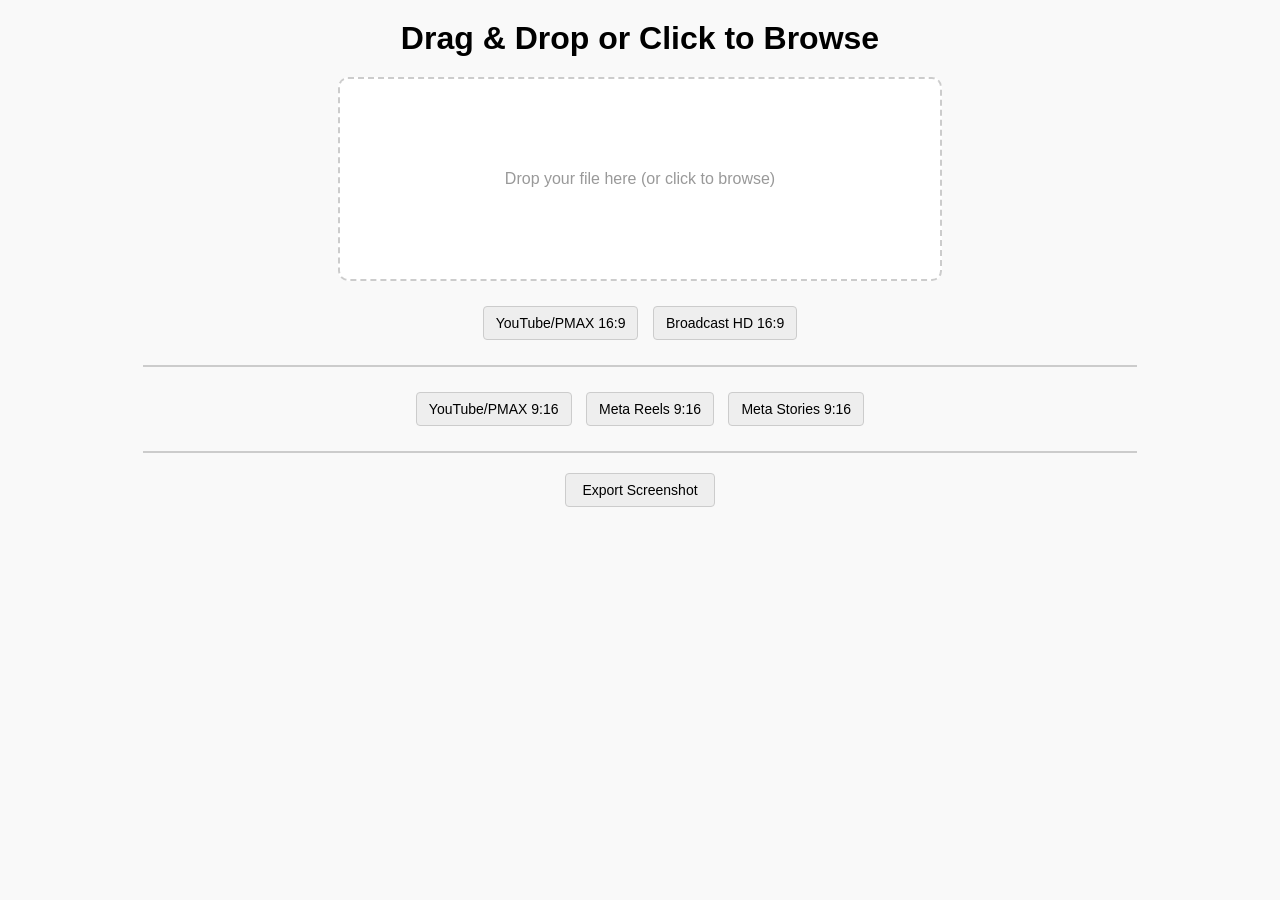
==== index.html @ 437527a2 "Update index.html" ====
<!DOCTYPE html>
<html lang="en">
<head>
  <meta charset="UTF-8">
  <title>Safe Zone Checker</title>
  <style>
    body {
      font-family: Arial, sans-serif;
      margin: 0; 
      padding: 0;
      background: #f9f9f9;
    }
    h1 {
      text-align: center;
      margin: 20px;
    }

    /* Drop Zone */
    #drop-zone {
      width: 600px;
      height: 200px;
      margin: 20px auto;
      border: 2px dashed #ccc;
      border-radius: 10px;
      text-align: center;
      line-height: 200px;
      color: #999;
      background-color: #fff;
      cursor: pointer;
      transition: border-color 0.2s ease;
    }
    #drop-zone.hover {
      border-color: #666;
    }

    /* Preview Container */
    #preview-container {
      position: relative;
      width: 600px;
      margin: 0 auto 20px auto; 
      background: #ddd;
    }
    #preview-image,
    #preview-video {
      display: none;
      max-width: 100%;
      height: auto; /* keep aspect ratio */
    }

    /* Container for multiple stacked overlays */
    #overlay-container {
      position: absolute;
      top: 0;
      left: 0;
      width: 100%;
      height: 100%;
      pointer-events: none; /* let clicks pass through to video */
    }
    .overlay-img {
      position: absolute;
      top: 0;
      left: 0;
      width: 100%;
      height: 100%;
    }

    /* Custom Video Controls (below the video) */
    #custom-controls {
      width: 600px;
      margin: 10px auto;
      text-align: center;
      display: none; /* hidden unless we have a video */
      font-size: 14px;
    }
    #playPauseBtn {
      padding: 6px 16px;
      cursor: pointer;
      margin: 0 5px;
    }
    #seekBar {
      width: 300px;
      margin: 0 10px;
      cursor: pointer;
      vertical-align: middle;
    }
    #timeDisplay {
      display: inline-block;
      min-width: 60px;
      text-align: right;
    }

    /* Overlay & screenshot buttons */
    .buttons-container {
      text-align: center;
      margin: 20px;
    }
    .overlay-btn {
      margin: 5px;
      padding: 8px 12px;
      cursor: pointer;
      font-size: 14px;
      background-color: #eee;
      border: 1px solid #ccc;
      border-radius: 4px;
    }
    /* Darkened style when active (overlay toggled on) */
    .overlay-btn.active {
      background-color: #666;
      color: #fff;
      border-color: #333;
    }
    /* If a button is disabled, we also want to show a grayed-out style */
    .overlay-btn:disabled {
      cursor: not-allowed;
      opacity: 0.5;
    }

    /* The bottom row for screenshot or other actions, aligned left under the container */
    #bottom-row {
      width: 600px;
      margin: 0 auto 40px auto;
      text-align: center;
    }
    #exportBtn {
      padding: 8px 16px;
      font-size: 14px;
      cursor: pointer;
      background-color: #eee;
      border: 1px solid #ccc;
      border-radius: 4px;
    }
  </style>
</head>
<body>
  <h1>Drag & Drop or Click to Browse</h1>

  <!-- Hidden file input for main image/video -->
  <input
    type="file"
    id="file-input"
    accept="image/*,video/*"
    style="display:none;"
  >

  <div id="drop-zone">Drop your file here (or click to browse)</div>

  <!-- Preview Container (image or video + overlays) -->
  <div id="preview-container">
    <img id="preview-image" alt="Preview Image">
    <video id="preview-video"></video>
    <div id="overlay-container"></div>
  </div>

  <!-- Custom Video Controls BELOW the video -->
  <div id="custom-controls">
    <button id="playPauseBtn">Play</button>
    <input type="range" id="seekBar" min="0" max="100" value="0">
    <span id="timeDisplay">0:00 / 0:00</span>
  </div>

  <!-- Overlay Buttons (Renamed to "16:9" and "9:16") -->
<div class="buttons-container">
  <!-- 16:9 buttons -->
  <div style="text-align: center; margin-bottom: 10px;">
    <button class="overlay-btn btn-16x9" data-overlay="youtube_pmax_1920x1080.png">
      YouTube/PMAX 16:9
    </button>
    <button class="overlay-btn btn-16x9" data-overlay="broadcast_safe_zones_16x9.png">
      Broadcast HD 16:9
    </button>
  </div>
  
  <hr style="width: 80%; margin: 20px auto; border: 1px solid #ccc;">

  <!-- 9:16 buttons -->
  <div style="text-align: center; margin-top: 10px;">
    <button class="overlay-btn btn-9x16" data-overlay="youtube_pmax_1080x1920.png">
      YouTube/PMAX 9:16
    </button>
    <button class="overlay-btn btn-9x16" data-overlay="meta_reels_1080x1920.png">
      Meta Reels 9:16
    </button>
    <button class="overlay-btn btn-9x16" data-overlay="meta_stories_1080x1920.png">
      Meta Stories 9:16
    </button>
  </div>
  
 <hr style="width: 80%; margin: 20px auto; border: 1px solid #ccc;">

 <!-- screenshot button -->
  <div style="text-align: center; margin-top: 10px;">
    <div id="bottom-row">
    <button id="exportBtn">Export Screenshot</button>
  </div>
   
</div>

  <script>
    const dropZone       = document.getElementById('drop-zone');
    const fileInput      = document.getElementById('file-input');
    const previewImage   = document.getElementById('preview-image');
    const previewVideo   = document.getElementById('preview-video');
    const overlayContainer = document.getElementById('overlay-container');

    const customControls = document.getElementById('custom-controls');
    const playPauseBtn   = document.getElementById('playPauseBtn');
    const seekBar        = document.getElementById('seekBar');
    const timeDisplay    = document.getElementById('timeDisplay');
    const exportBtn      = document.getElementById('exportBtn');

    // Grab references to the overlay buttons
    // We'll use classes .btn-16x9 and .btn-9x16 to enable/disable them
    const btn16x9 = document.querySelectorAll('.btn-16x9');
    const btn9x16 = document.querySelectorAll('.btn-9x16');

    // === CLICK TO BROWSE (main file) ===
    dropZone.addEventListener('click', () => {
      fileInput.click();
    });
    fileInput.addEventListener('change', () => {
      const file = fileInput.files[0];
      if (file) handleFile(file);
    });

    // === DRAG & DROP ===
    dropZone.addEventListener('dragover', (e) => {
      e.preventDefault();
      e.stopPropagation();
      dropZone.classList.add('hover');
    });
    dropZone.addEventListener('dragleave', (e) => {
      e.preventDefault();
      e.stopPropagation();
      dropZone.classList.remove('hover');
    });
    dropZone.addEventListener('drop', (e) => {
      e.preventDefault();
      e.stopPropagation();
      dropZone.classList.remove('hover');
      const file = e.dataTransfer.files[0];
      if (!file) return;
      handleFile(file);
    });

    // === HANDLE FILE (image or video) ===
    function handleFile(file) {
      const fileURL = URL.createObjectURL(file);

      // If it's an image
      if (file.type.startsWith('image/')) {
        previewVideo.src = '';
        previewVideo.style.display = 'none';
        customControls.style.display = 'none';

        previewImage.src = fileURL;
        previewImage.style.display = 'block';

        // We must wait for the image to load to get correct dimensions
        previewImage.onload = () => {
          const ratio = previewImage.naturalWidth / previewImage.naturalHeight;
          setButtonLockByAspect(ratio);
        };

      // If it's a video
      } else if (file.type.startsWith('video/')) {
        previewImage.src = '';
        previewImage.style.display = 'none';

        previewVideo.src = fileURL;
        previewVideo.style.display = 'block';
        customControls.style.display = 'block';
        setupCustomVideo(previewVideo);

      } else {
        alert('Unsupported file type! Please drop an image or video file.');
      }
    }

    // === CUSTOM VIDEO CONTROLS ===
    function setupCustomVideo(videoEl) {
      videoEl.pause();
      videoEl.currentTime = 0;
      playPauseBtn.textContent = 'Play';
      seekBar.value = 0;
      timeDisplay.textContent = '0:00 / 0:00';

      // Wait for metadata to get correct dimensions
      videoEl.onloadedmetadata = () => {
        // For aspect ratio, do width/height
        const ratio = videoEl.videoWidth / videoEl.videoHeight;
        setButtonLockByAspect(ratio);
      };

      videoEl.onclick = () => togglePlayPause(videoEl);
      playPauseBtn.onclick = () => togglePlayPause(videoEl);

      videoEl.addEventListener('timeupdate', () => updateTimeDisplay(videoEl));
    }

    function togglePlayPause(videoEl) {
      if (videoEl.paused) {
        videoEl.play();
        playPauseBtn.textContent = 'Pause';
      } else {
        videoEl.pause();
        playPauseBtn.textContent = 'Play';
      }
    }

    function updateTimeDisplay(videoEl) {
      if (isNaN(videoEl.duration)) return;
      const cur = formatTime(videoEl.currentTime);
      const dur = formatTime(videoEl.duration);
      timeDisplay.textContent = `${cur} / ${dur}`;
      const pct = (videoEl.currentTime / videoEl.duration) * 100;
      seekBar.value = pct;
    }

    seekBar.addEventListener('input', () => {
      if (previewVideo && !isNaN(previewVideo.duration)) {
        const pct = parseFloat(seekBar.value) / 100;
        previewVideo.currentTime = pct * previewVideo.duration;
      }
    });

    function formatTime(sec) {
      if (!sec || sec < 0) sec = 0;
      const h = Math.floor(sec / 3600);
      const m = Math.floor((sec % 3600) / 60);
      const s = Math.floor(sec % 60);
      if (h > 0) {
        return `${h}:${m.toString().padStart(2, '0')}:${s.toString().padStart(2, '0')}`;
      } else {
        return `${m}:${s.toString().padStart(2, '0')}`;
      }
    }

    // === LOCK / UNLOCK OVERLAY BUTTONS BY ASPECT ===
    function setButtonLockByAspect(ratio) {
      // If ratio >= 1, assume 16:9, else 9:16.
      // Disable the other set so it becomes gray & unclickable.
      if (ratio >= 1) {
        // We have a 16:9 asset => disable 9:16 overlays
        enableButtons(btn16x9);
        disableButtons(btn9x16);
      } else {
        // We have a 9:16 asset => disable 16:9 overlays
        enableButtons(btn9x16);
        disableButtons(btn16x9);
      }
    }

    function enableButtons(buttonList) {
      buttonList.forEach(btn => {
        btn.disabled = false;
      });
    }
    function disableButtons(buttonList) {
      buttonList.forEach(btn => {
        btn.disabled = true;
        // If it's active, remove its overlay
        if (btn.classList.contains('active')) {
          forceRemoveOverlay(btn);
        }
      });
    }

    // Remove an overlay forcibly
    function forceRemoveOverlay(button) {
      const overlayFile = button.getAttribute('data-overlay');
      const overlayId = 'overlay-' + overlayFile.replace(/[^\w-]/g, '_');
      const existing = document.getElementById(overlayId);
      if (existing) {
        existing.remove();
      }
      button.classList.remove('active');
    }

    // === TOGGLE OVERLAYS ===
    const overlayButtons = document.querySelectorAll('.overlay-btn');
    overlayButtons.forEach(btn => {
      btn.addEventListener('click', () => {
        // If the button is disabled, do nothing
        if (btn.disabled) return;
        toggleOverlay(btn);
      });
    });

    function toggleOverlay(button) {
      const overlayFile = button.getAttribute('data-overlay');
      const overlayId = 'overlay-' + overlayFile.replace(/[^\w-]/g, '_');

      let existing = document.getElementById(overlayId);
      if (!existing) {
        // Create new overlay
        const newOverlayImg = document.createElement('img');
        newOverlayImg.src = overlayFile;
        newOverlayImg.id = overlayId;
        newOverlayImg.classList.add('overlay-img');
        overlayContainer.appendChild(newOverlayImg);

        button.classList.add('active');
      } else {
        // Remove existing overlay
        existing.remove();
        button.classList.remove('active');
      }
    }

    // === EXPORT SCREENSHOT BUTTON ===
    exportBtn.addEventListener('click', exportScreenshot);

    function exportScreenshot() {
      const container = document.getElementById('preview-container');
      const width = container.offsetWidth;
      const height = container.offsetHeight;

      const canvas = document.createElement('canvas');
      canvas.width = width;
      canvas.height = height;
      const ctx = canvas.getContext('2d');

      // Draw the image or current video frame
      if (previewVideo.style.display !== 'none') {
        // If video is visible, draw current frame
        ctx.drawImage(previewVideo, 0, 0, width, height);
      } else if (previewImage.style.display !== 'none') {
        // If image is visible
        ctx.drawImage(previewImage, 0, 0, width, height);
      }

      // Draw all overlays
      const overlays = document.querySelectorAll('#overlay-container .overlay-img');
      overlays.forEach(img => {
        ctx.drawImage(img, 0, 0, width, height);
      });

      // Convert canvas to data URL
      const dataURL = canvas.toDataURL('image/png');

      // Create a link to download the file
      const link = document.createElement('a');
      link.download = 'screenshot.png';
      link.href = dataURL;
      link.click();
      link.remove();
    }
  </script>
</body>
</html>
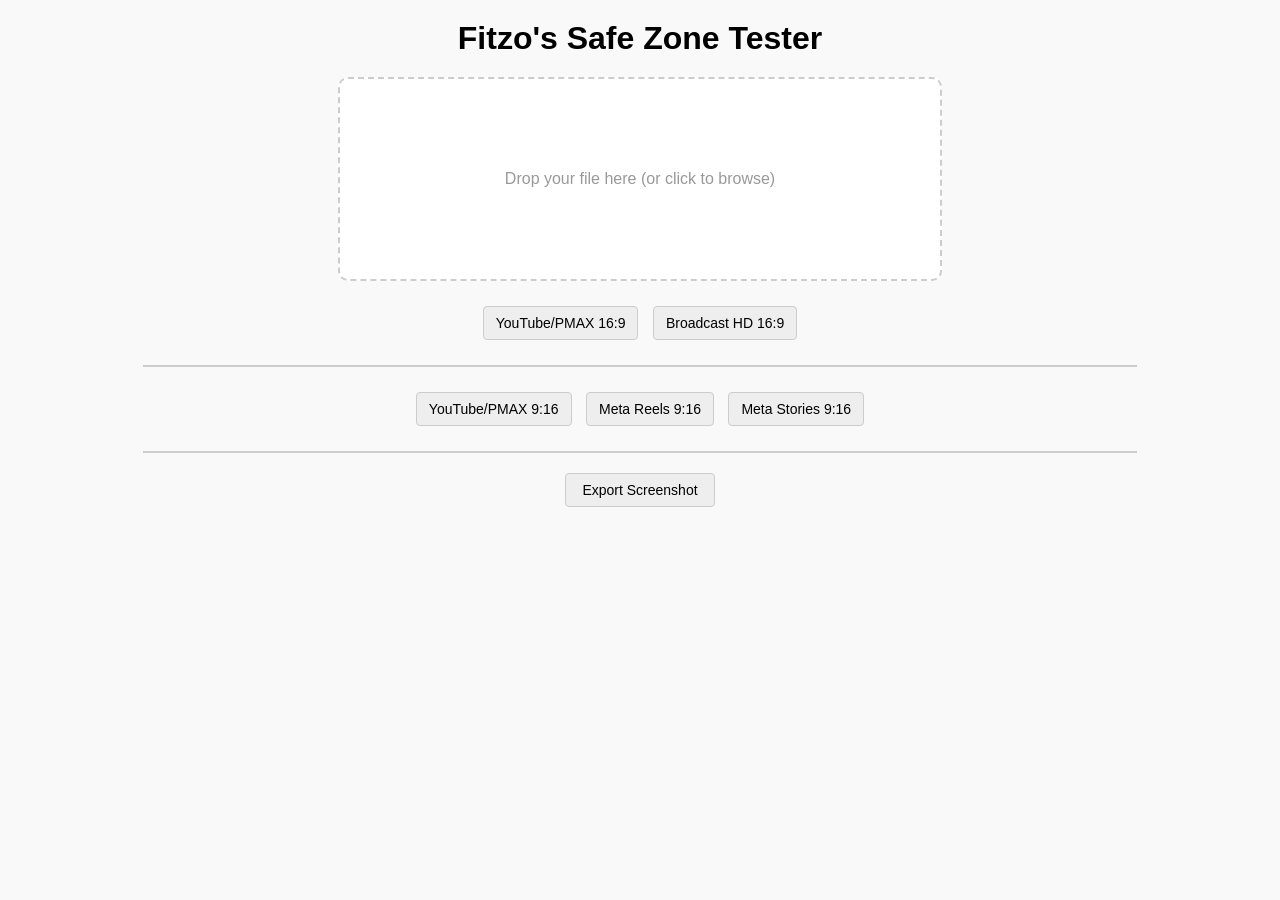
==== commit 1349c7db: "Update index.html" ====
--- a/index.html
+++ b/index.html
@@ -132,7 +132,7 @@
   </style>
 </head>
 <body>
-  <h1>Drag & Drop or Click to Browse</h1>
+  <h1>Fitzo's Safe Zone Tester</h1>
 
   <!-- Hidden file input for main image/video -->
   <input
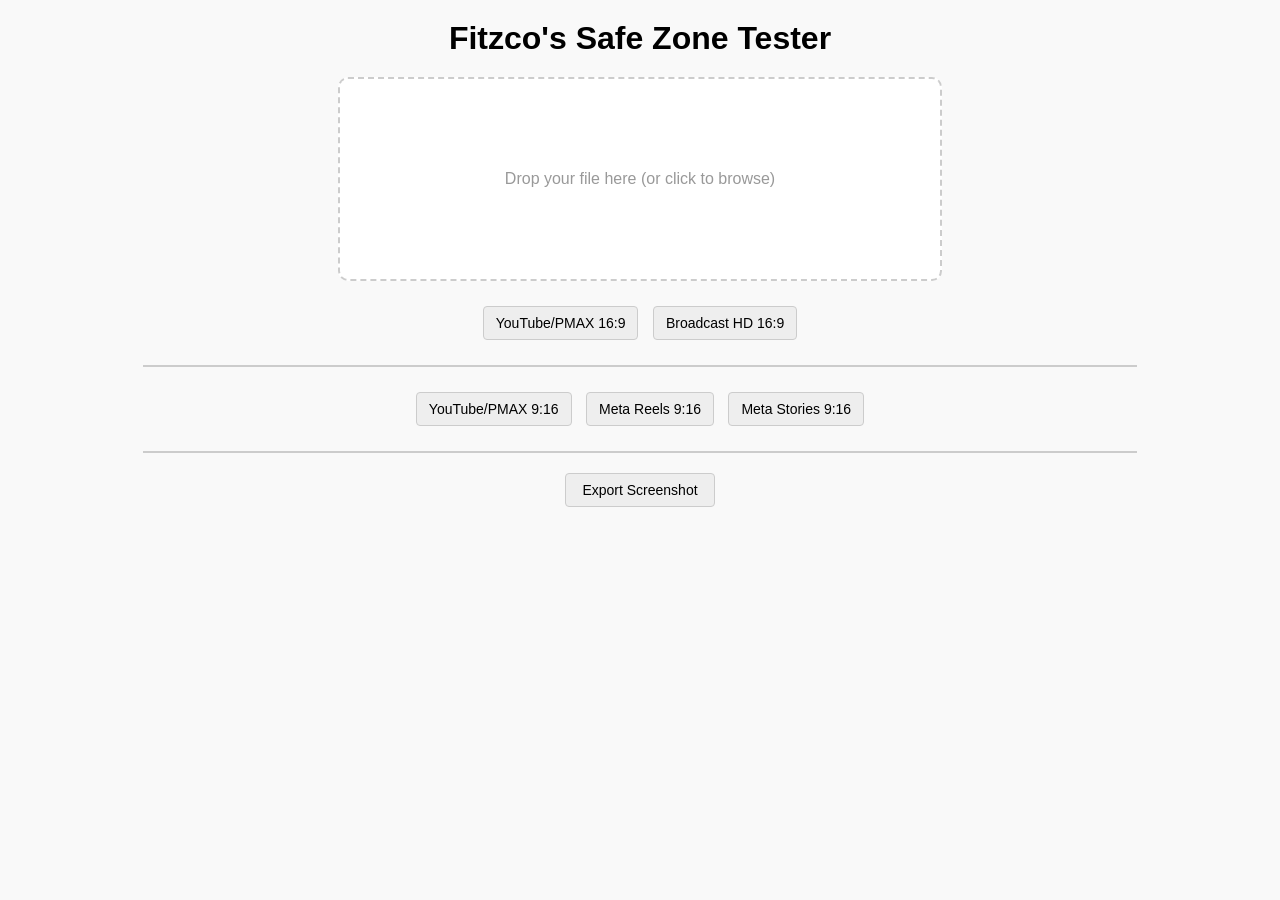
==== commit a6f12c71: "Update index.html" ====
--- a/index.html
+++ b/index.html
@@ -132,7 +132,7 @@
   </style>
 </head>
 <body>
-  <h1>Fitzo's Safe Zone Tester</h1>
+  <h1>Fitzco's Safe Zone Tester</h1>
 
   <!-- Hidden file input for main image/video -->
   <input
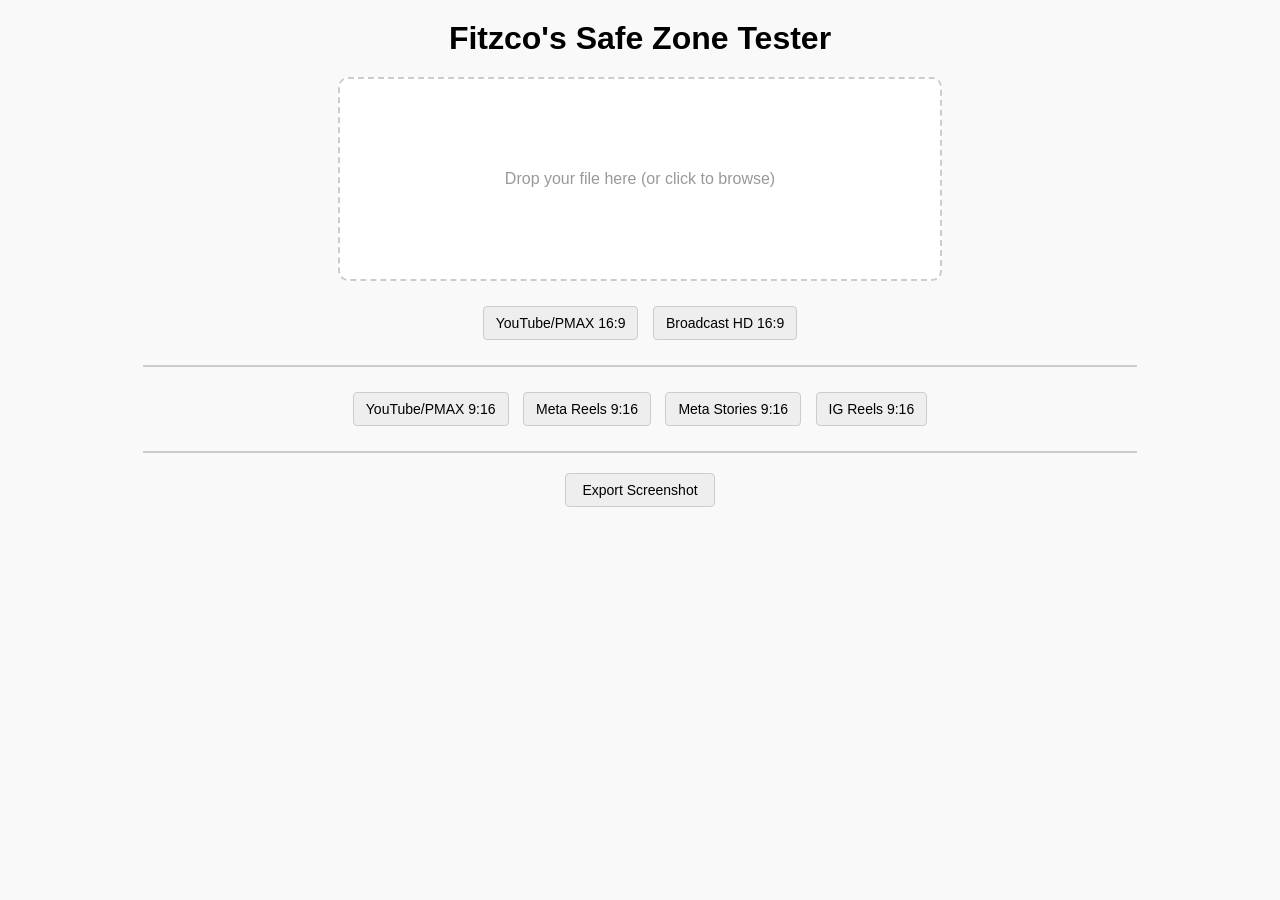
==== commit ff967c5e: "Update index.html added IG Reels button and overlay" ====
--- a/index.html
+++ b/index.html
@@ -172,18 +172,21 @@
   
   <hr style="width: 80%; margin: 20px auto; border: 1px solid #ccc;">
 
-  <!-- 9:16 buttons -->
-  <div style="text-align: center; margin-top: 10px;">
-    <button class="overlay-btn btn-9x16" data-overlay="youtube_pmax_1080x1920.png">
-      YouTube/PMAX 9:16
-    </button>
-    <button class="overlay-btn btn-9x16" data-overlay="meta_reels_1080x1920.png">
-      Meta Reels 9:16
-    </button>
-    <button class="overlay-btn btn-9x16" data-overlay="meta_stories_1080x1920.png">
-      Meta Stories 9:16
-    </button>
-  </div>
+<!-- 9:16 buttons -->
+<div style="text-align: center; margin-top: 10px;">
+  <button class="overlay-btn btn-9x16" data-overlay="youtube_pmax_1080x1920.png">
+    YouTube/PMAX 9:16
+  </button>
+  <button class="overlay-btn btn-9x16" data-overlay="meta_reels_1080x1920.png">
+    Meta Reels 9:16
+  </button>
+  <button class="overlay-btn btn-9x16" data-overlay="meta_stories_1080x1920.png">
+    Meta Stories 9:16
+  </button>
+  <button class="overlay-btn btn-9x16" data-overlay="IG_Reels_Safe_Zone.png">
+    IG Reels 9:16
+  </button>
+</div>
   
  <hr style="width: 80%; margin: 20px auto; border: 1px solid #ccc;">
 
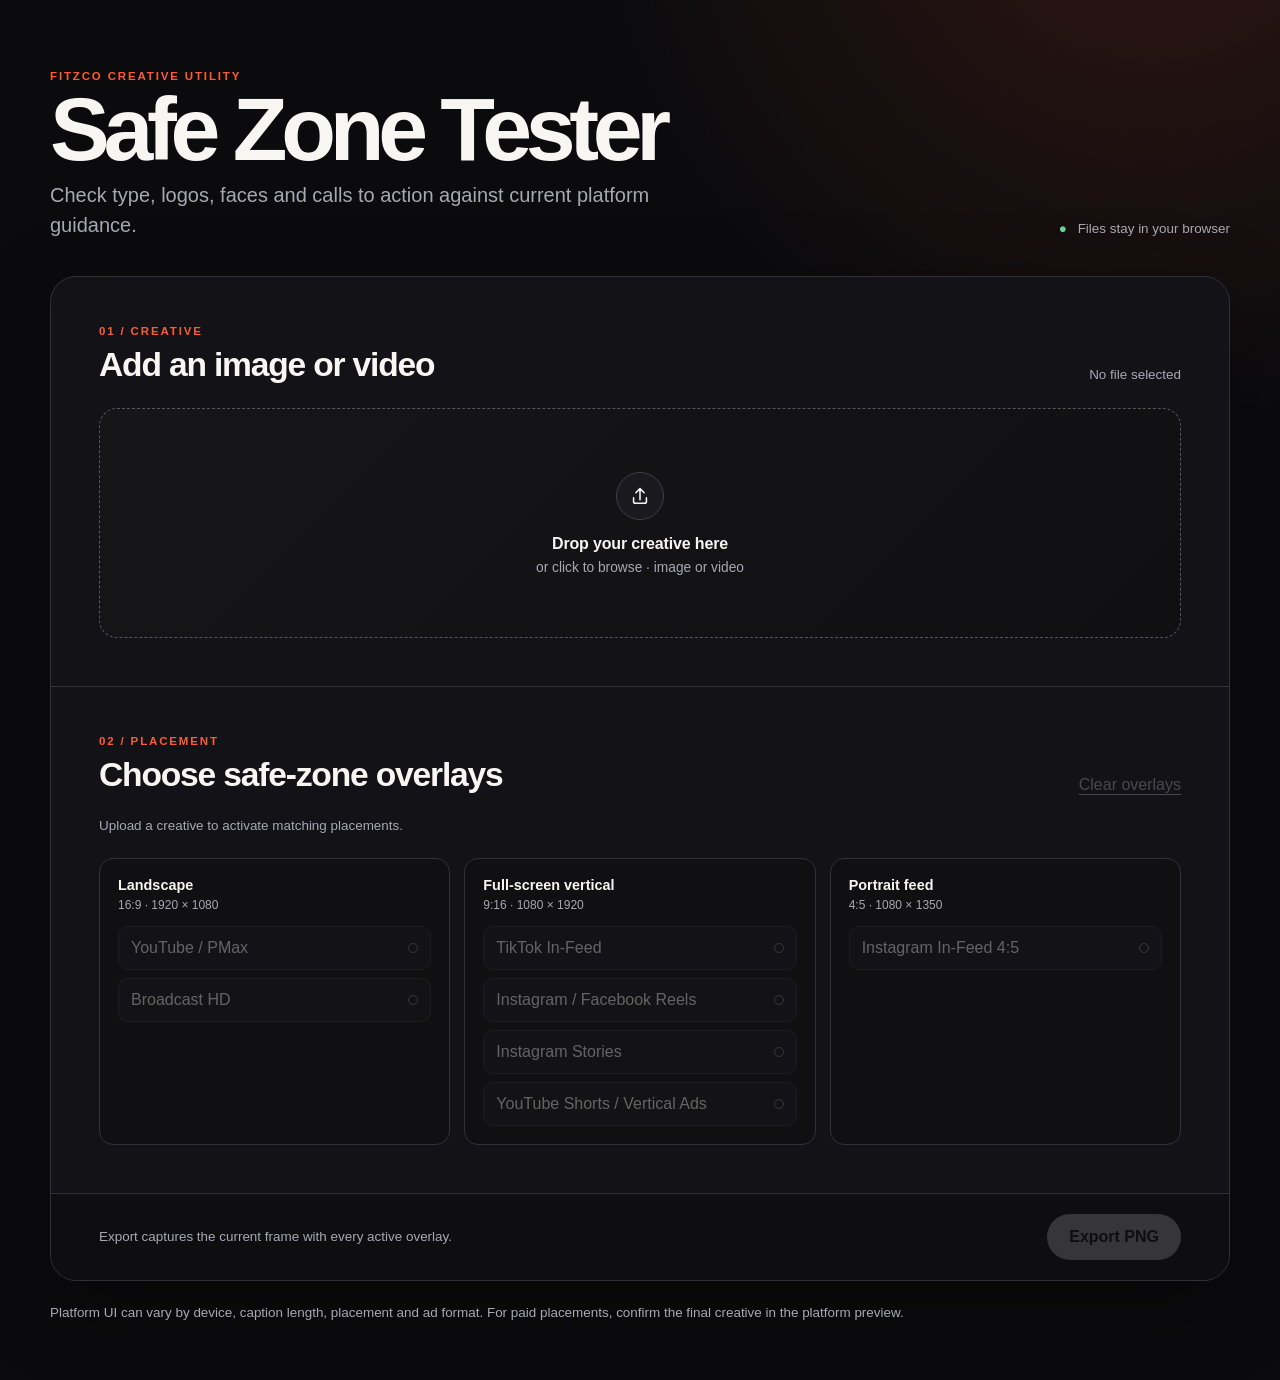
==== commit 33850598: "Update platform safe zones and add TikTok and 4:5" ====
--- a/index.html
+++ b/index.html
@@ -1,453 +1,96 @@
-<!DOCTYPE html>
+<!doctype html>
 <html lang="en">
 <head>
-  <meta charset="UTF-8">
-  <title>Safe Zone Checker</title>
-  <style>
-    body {
-      font-family: Arial, sans-serif;
-      margin: 0; 
-      padding: 0;
-      background: #f9f9f9;
-    }
-    h1 {
-      text-align: center;
-      margin: 20px;
-    }
-
-    /* Drop Zone */
-    #drop-zone {
-      width: 600px;
-      height: 200px;
-      margin: 20px auto;
-      border: 2px dashed #ccc;
-      border-radius: 10px;
-      text-align: center;
-      line-height: 200px;
-      color: #999;
-      background-color: #fff;
-      cursor: pointer;
-      transition: border-color 0.2s ease;
-    }
-    #drop-zone.hover {
-      border-color: #666;
-    }
-
-    /* Preview Container */
-    #preview-container {
-      position: relative;
-      width: 600px;
-      margin: 0 auto 20px auto; 
-      background: #ddd;
-    }
-    #preview-image,
-    #preview-video {
-      display: none;
-      max-width: 100%;
-      height: auto; /* keep aspect ratio */
-    }
-
-    /* Container for multiple stacked overlays */
-    #overlay-container {
-      position: absolute;
-      top: 0;
-      left: 0;
-      width: 100%;
-      height: 100%;
-      pointer-events: none; /* let clicks pass through to video */
-    }
-    .overlay-img {
-      position: absolute;
-      top: 0;
-      left: 0;
-      width: 100%;
-      height: 100%;
-    }
-
-    /* Custom Video Controls (below the video) */
-    #custom-controls {
-      width: 600px;
-      margin: 10px auto;
-      text-align: center;
-      display: none; /* hidden unless we have a video */
-      font-size: 14px;
-    }
-    #playPauseBtn {
-      padding: 6px 16px;
-      cursor: pointer;
-      margin: 0 5px;
-    }
-    #seekBar {
-      width: 300px;
-      margin: 0 10px;
-      cursor: pointer;
-      vertical-align: middle;
-    }
-    #timeDisplay {
-      display: inline-block;
-      min-width: 60px;
-      text-align: right;
-    }
-
-    /* Overlay & screenshot buttons */
-    .buttons-container {
-      text-align: center;
-      margin: 20px;
-    }
-    .overlay-btn {
-      margin: 5px;
-      padding: 8px 12px;
-      cursor: pointer;
-      font-size: 14px;
-      background-color: #eee;
-      border: 1px solid #ccc;
-      border-radius: 4px;
-    }
-    /* Darkened style when active (overlay toggled on) */
-    .overlay-btn.active {
-      background-color: #666;
-      color: #fff;
-      border-color: #333;
-    }
-    /* If a button is disabled, we also want to show a grayed-out style */
-    .overlay-btn:disabled {
-      cursor: not-allowed;
-      opacity: 0.5;
-    }
-
-    /* The bottom row for screenshot or other actions, aligned left under the container */
-    #bottom-row {
-      width: 600px;
-      margin: 0 auto 40px auto;
-      text-align: center;
-    }
-    #exportBtn {
-      padding: 8px 16px;
-      font-size: 14px;
-      cursor: pointer;
-      background-color: #eee;
-      border: 1px solid #ccc;
-      border-radius: 4px;
-    }
-  </style>
+  <meta charset="utf-8">
+  <meta name="viewport" content="width=device-width, initial-scale=1">
+  <meta name="description" content="Preview image and video creative against current official platform safe zones.">
+  <title>Safe Zone Tester</title>
+  <link rel="stylesheet" href="styles.css">
 </head>
 <body>
-  <h1>Fitzco's Safe Zone Tester</h1>
+  <header class="site-header">
+    <div class="header-copy">
+      <p class="eyebrow">Fitzco creative utility</p>
+      <h1>Safe Zone Tester</h1>
+      <p class="lede">Check type, logos, faces and calls to action against current platform guidance.</p>
+    </div>
+    <p class="privacy-note"><span aria-hidden="true">●</span> Files stay in your browser</p>
+  </header>
 
-  <!-- Hidden file input for main image/video -->
-  <input
-    type="file"
-    id="file-input"
-    accept="image/*,video/*"
-    style="display:none;"
-  >
+  <main class="app-shell">
+    <section class="workspace" aria-labelledby="upload-heading">
+      <div class="section-heading">
+        <div>
+          <p class="step-label">01 / Creative</p>
+          <h2 id="upload-heading">Add an image or video</h2>
+        </div>
+        <p id="asset-meta" class="asset-meta" aria-live="polite">No file selected</p>
+      </div>
 
-  <div id="drop-zone">Drop your file here (or click to browse)</div>
+      <input id="file-input" class="visually-hidden" type="file" accept="image/*,video/*">
+      <button id="drop-zone" class="drop-zone" type="button">
+        <span class="upload-icon" aria-hidden="true">
+          <svg viewBox="0 0 24 24" role="presentation">
+            <path d="M12 16V4m0 0L7.5 8.5M12 4l4.5 4.5M5 14v4a2 2 0 0 0 2 2h10a2 2 0 0 0 2-2v-4"/>
+          </svg>
+        </span>
+        <span class="drop-title">Drop your creative here</span>
+        <span class="drop-subtitle">or click to browse · image or video</span>
+      </button>
 
-  <!-- Preview Container (image or video + overlays) -->
-  <div id="preview-container">
-    <img id="preview-image" alt="Preview Image">
-    <video id="preview-video"></video>
-    <div id="overlay-container"></div>
-  </div>
+      <div id="preview-wrap" class="preview-wrap" hidden>
+        <div id="preview-container" class="preview-container">
+          <img id="preview-image" class="preview-media" alt="Uploaded creative preview" hidden>
+          <video id="preview-video" class="preview-media" playsinline hidden></video>
+          <div id="overlay-container" aria-hidden="true"></div>
+        </div>
 
-  <!-- Custom Video Controls BELOW the video -->
-  <div id="custom-controls">
-    <button id="playPauseBtn">Play</button>
-    <input type="range" id="seekBar" min="0" max="100" value="0">
-    <span id="timeDisplay">0:00 / 0:00</span>
-  </div>
+        <div id="custom-controls" class="video-controls" hidden>
+          <button id="play-pause-btn" class="icon-button" type="button" aria-label="Play video">
+            <span aria-hidden="true">▶</span>
+          </button>
+          <input id="seek-bar" type="range" min="0" max="100" value="0" aria-label="Video position">
+          <span id="time-display">0:00 / 0:00</span>
+        </div>
+      </div>
+    </section>
 
-  <!-- Overlay Buttons (Renamed to "16:9" and "9:16") -->
-<div class="buttons-container">
-  <!-- 16:9 buttons -->
-  <div style="text-align: center; margin-bottom: 10px;">
-    <button class="overlay-btn btn-16x9" data-overlay="youtube_pmax_1920x1080.png">
-      YouTube/PMAX 16:9
-    </button>
-    <button class="overlay-btn btn-16x9" data-overlay="broadcast_safe_zones_16x9.png">
-      Broadcast HD 16:9
-    </button>
-  </div>
-  
-  <hr style="width: 80%; margin: 20px auto; border: 1px solid #ccc;">
+    <section class="placements" aria-labelledby="placements-heading">
+      <div class="section-heading">
+        <div>
+          <p class="step-label">02 / Placement</p>
+          <h2 id="placements-heading">Choose safe-zone overlays</h2>
+        </div>
+        <button id="clear-btn" class="text-button" type="button" disabled>Clear overlays</button>
+      </div>
 
-<!-- 9:16 buttons -->
-<div style="text-align: center; margin-top: 10px;">
-  <button class="overlay-btn btn-9x16" data-overlay="youtube_pmax_1080x1920.png">
-    YouTube/PMAX 9:16
-  </button>
-  <button class="overlay-btn btn-9x16" data-overlay="meta_reels_1080x1920.png">
-    Meta Reels 9:16
-  </button>
-  <button class="overlay-btn btn-9x16" data-overlay="meta_stories_1080x1920.png">
-    Meta Stories 9:16
-  </button>
-  <button class="overlay-btn btn-9x16" data-overlay="IG_Reels_Safe_Zone.png">
-    IG Reels 9:16
-  </button>
-</div>
-  
- <hr style="width: 80%; margin: 20px auto; border: 1px solid #ccc;">
+      <p id="placement-status" class="placement-status" aria-live="polite">
+        Upload a creative to activate matching placements.
+      </p>
+      <div id="placement-groups" class="placement-groups"></div>
+    </section>
 
- <!-- screenshot button -->
-  <div style="text-align: center; margin-top: 10px;">
-    <div id="bottom-row">
-    <button id="exportBtn">Export Screenshot</button>
-  </div>
-   
-</div>
+    <section id="guidance-panel" class="guidance-panel" aria-labelledby="guidance-heading" hidden>
+      <div class="section-heading guidance-heading-row">
+        <div>
+          <p class="step-label">03 / Guidance</p>
+          <h2 id="guidance-heading">Selected overlay details</h2>
+        </div>
+        <p>First-party sources checked October 8, 2026</p>
+      </div>
+      <div id="guidance-list" class="guidance-list"></div>
+    </section>
 
-  <script>
-    const dropZone       = document.getElementById('drop-zone');
-    const fileInput      = document.getElementById('file-input');
-    const previewImage   = document.getElementById('preview-image');
-    const previewVideo   = document.getElementById('preview-video');
-    const overlayContainer = document.getElementById('overlay-container');
+    <div class="action-bar">
+      <p>Export captures the current frame with every active overlay.</p>
+      <button id="export-btn" class="primary-button" type="button" disabled>Export PNG</button>
+    </div>
+  </main>
 
-    const customControls = document.getElementById('custom-controls');
-    const playPauseBtn   = document.getElementById('playPauseBtn');
-    const seekBar        = document.getElementById('seekBar');
-    const timeDisplay    = document.getElementById('timeDisplay');
-    const exportBtn      = document.getElementById('exportBtn');
+  <footer>
+    <p>Platform UI can vary by device, caption length, placement and ad format. For paid placements, confirm the final creative in the platform preview.</p>
+  </footer>
 
-    // Grab references to the overlay buttons
-    // We'll use classes .btn-16x9 and .btn-9x16 to enable/disable them
-    const btn16x9 = document.querySelectorAll('.btn-16x9');
-    const btn9x16 = document.querySelectorAll('.btn-9x16');
-
-    // === CLICK TO BROWSE (main file) ===
-    dropZone.addEventListener('click', () => {
-      fileInput.click();
-    });
-    fileInput.addEventListener('change', () => {
-      const file = fileInput.files[0];
-      if (file) handleFile(file);
-    });
-
-    // === DRAG & DROP ===
-    dropZone.addEventListener('dragover', (e) => {
-      e.preventDefault();
-      e.stopPropagation();
-      dropZone.classList.add('hover');
-    });
-    dropZone.addEventListener('dragleave', (e) => {
-      e.preventDefault();
-      e.stopPropagation();
-      dropZone.classList.remove('hover');
-    });
-    dropZone.addEventListener('drop', (e) => {
-      e.preventDefault();
-      e.stopPropagation();
-      dropZone.classList.remove('hover');
-      const file = e.dataTransfer.files[0];
-      if (!file) return;
-      handleFile(file);
-    });
-
-    // === HANDLE FILE (image or video) ===
-    function handleFile(file) {
-      const fileURL = URL.createObjectURL(file);
-
-      // If it's an image
-      if (file.type.startsWith('image/')) {
-        previewVideo.src = '';
-        previewVideo.style.display = 'none';
-        customControls.style.display = 'none';
-
-        previewImage.src = fileURL;
-        previewImage.style.display = 'block';
-
-        // We must wait for the image to load to get correct dimensions
-        previewImage.onload = () => {
-          const ratio = previewImage.naturalWidth / previewImage.naturalHeight;
-          setButtonLockByAspect(ratio);
-        };
-
-      // If it's a video
-      } else if (file.type.startsWith('video/')) {
-        previewImage.src = '';
-        previewImage.style.display = 'none';
-
-        previewVideo.src = fileURL;
-        previewVideo.style.display = 'block';
-        customControls.style.display = 'block';
-        setupCustomVideo(previewVideo);
-
-      } else {
-        alert('Unsupported file type! Please drop an image or video file.');
-      }
-    }
-
-    // === CUSTOM VIDEO CONTROLS ===
-    function setupCustomVideo(videoEl) {
-      videoEl.pause();
-      videoEl.currentTime = 0;
-      playPauseBtn.textContent = 'Play';
-      seekBar.value = 0;
-      timeDisplay.textContent = '0:00 / 0:00';
-
-      // Wait for metadata to get correct dimensions
-      videoEl.onloadedmetadata = () => {
-        // For aspect ratio, do width/height
-        const ratio = videoEl.videoWidth / videoEl.videoHeight;
-        setButtonLockByAspect(ratio);
-      };
-
-      videoEl.onclick = () => togglePlayPause(videoEl);
-      playPauseBtn.onclick = () => togglePlayPause(videoEl);
-
-      videoEl.addEventListener('timeupdate', () => updateTimeDisplay(videoEl));
-    }
-
-    function togglePlayPause(videoEl) {
-      if (videoEl.paused) {
-        videoEl.play();
-        playPauseBtn.textContent = 'Pause';
-      } else {
-        videoEl.pause();
-        playPauseBtn.textContent = 'Play';
-      }
-    }
-
-    function updateTimeDisplay(videoEl) {
-      if (isNaN(videoEl.duration)) return;
-      const cur = formatTime(videoEl.currentTime);
-      const dur = formatTime(videoEl.duration);
-      timeDisplay.textContent = `${cur} / ${dur}`;
-      const pct = (videoEl.currentTime / videoEl.duration) * 100;
-      seekBar.value = pct;
-    }
-
-    seekBar.addEventListener('input', () => {
-      if (previewVideo && !isNaN(previewVideo.duration)) {
-        const pct = parseFloat(seekBar.value) / 100;
-        previewVideo.currentTime = pct * previewVideo.duration;
-      }
-    });
-
-    function formatTime(sec) {
-      if (!sec || sec < 0) sec = 0;
-      const h = Math.floor(sec / 3600);
-      const m = Math.floor((sec % 3600) / 60);
-      const s = Math.floor(sec % 60);
-      if (h > 0) {
-        return `${h}:${m.toString().padStart(2, '0')}:${s.toString().padStart(2, '0')}`;
-      } else {
-        return `${m}:${s.toString().padStart(2, '0')}`;
-      }
-    }
-
-    // === LOCK / UNLOCK OVERLAY BUTTONS BY ASPECT ===
-    function setButtonLockByAspect(ratio) {
-      // If ratio >= 1, assume 16:9, else 9:16.
-      // Disable the other set so it becomes gray & unclickable.
-      if (ratio >= 1) {
-        // We have a 16:9 asset => disable 9:16 overlays
-        enableButtons(btn16x9);
-        disableButtons(btn9x16);
-      } else {
-        // We have a 9:16 asset => disable 16:9 overlays
-        enableButtons(btn9x16);
-        disableButtons(btn16x9);
-      }
-    }
-
-    function enableButtons(buttonList) {
-      buttonList.forEach(btn => {
-        btn.disabled = false;
-      });
-    }
-    function disableButtons(buttonList) {
-      buttonList.forEach(btn => {
-        btn.disabled = true;
-        // If it's active, remove its overlay
-        if (btn.classList.contains('active')) {
-          forceRemoveOverlay(btn);
-        }
-      });
-    }
-
-    // Remove an overlay forcibly
-    function forceRemoveOverlay(button) {
-      const overlayFile = button.getAttribute('data-overlay');
-      const overlayId = 'overlay-' + overlayFile.replace(/[^\w-]/g, '_');
-      const existing = document.getElementById(overlayId);
-      if (existing) {
-        existing.remove();
-      }
-      button.classList.remove('active');
-    }
-
-    // === TOGGLE OVERLAYS ===
-    const overlayButtons = document.querySelectorAll('.overlay-btn');
-    overlayButtons.forEach(btn => {
-      btn.addEventListener('click', () => {
-        // If the button is disabled, do nothing
-        if (btn.disabled) return;
-        toggleOverlay(btn);
-      });
-    });
-
-    function toggleOverlay(button) {
-      const overlayFile = button.getAttribute('data-overlay');
-      const overlayId = 'overlay-' + overlayFile.replace(/[^\w-]/g, '_');
-
-      let existing = document.getElementById(overlayId);
-      if (!existing) {
-        // Create new overlay
-        const newOverlayImg = document.createElement('img');
-        newOverlayImg.src = overlayFile;
-        newOverlayImg.id = overlayId;
-        newOverlayImg.classList.add('overlay-img');
-        overlayContainer.appendChild(newOverlayImg);
-
-        button.classList.add('active');
-      } else {
-        // Remove existing overlay
-        existing.remove();
-        button.classList.remove('active');
-      }
-    }
-
-    // === EXPORT SCREENSHOT BUTTON ===
-    exportBtn.addEventListener('click', exportScreenshot);
-
-    function exportScreenshot() {
-      const container = document.getElementById('preview-container');
-      const width = container.offsetWidth;
-      const height = container.offsetHeight;
-
-      const canvas = document.createElement('canvas');
-      canvas.width = width;
-      canvas.height = height;
-      const ctx = canvas.getContext('2d');
-
-      // Draw the image or current video frame
-      if (previewVideo.style.display !== 'none') {
-        // If video is visible, draw current frame
-        ctx.drawImage(previewVideo, 0, 0, width, height);
-      } else if (previewImage.style.display !== 'none') {
-        // If image is visible
-        ctx.drawImage(previewImage, 0, 0, width, height);
-      }
-
-      // Draw all overlays
-      const overlays = document.querySelectorAll('#overlay-container .overlay-img');
-      overlays.forEach(img => {
-        ctx.drawImage(img, 0, 0, width, height);
-      });
-
-      // Convert canvas to data URL
-      const dataURL = canvas.toDataURL('image/png');
-
-      // Create a link to download the file
-      const link = document.createElement('a');
-      link.download = 'screenshot.png';
-      link.href = dataURL;
-      link.click();
-      link.remove();
-    }
-  </script>
+  <script src="app.js"></script>
 </body>
 </html>
--- a/styles.css
+++ b/styles.css
@@ -0,0 +1,490 @@
+:root {
+  color-scheme: dark;
+  --bg: #0b0b0d;
+  --panel: #151519;
+  --panel-strong: #1c1c21;
+  --line: #303038;
+  --muted: #a8a8b3;
+  --text: #f7f6f3;
+  --accent: #ff5a36;
+  --accent-soft: rgba(255, 90, 54, 0.14);
+  --success: #69d29b;
+  --radius: 18px;
+  --shadow: 0 24px 80px rgba(0, 0, 0, 0.34);
+}
+
+* { box-sizing: border-box; }
+
+html { background: var(--bg); }
+
+body {
+  min-width: 320px;
+  margin: 0;
+  color: var(--text);
+  background:
+    radial-gradient(circle at 90% -10%, rgba(255, 90, 54, 0.15), transparent 35rem),
+    var(--bg);
+  font-family: Inter, ui-sans-serif, -apple-system, BlinkMacSystemFont, "Segoe UI", sans-serif;
+}
+
+button, input { font: inherit; }
+button { color: inherit; }
+
+button:focus-visible,
+input:focus-visible,
+a:focus-visible {
+  outline: 3px solid rgba(255, 90, 54, 0.72);
+  outline-offset: 3px;
+}
+
+.site-header,
+.app-shell,
+footer {
+  width: min(1180px, calc(100% - 40px));
+  margin-inline: auto;
+}
+
+.site-header {
+  display: flex;
+  align-items: flex-end;
+  justify-content: space-between;
+  gap: 32px;
+  padding: 70px 0 36px;
+}
+
+.eyebrow,
+.step-label {
+  margin: 0 0 9px;
+  color: var(--accent);
+  font-size: 0.72rem;
+  font-weight: 800;
+  letter-spacing: 0.16em;
+  text-transform: uppercase;
+}
+
+h1, h2, h3, p { margin-top: 0; }
+
+h1 {
+  max-width: 780px;
+  margin-bottom: 12px;
+  font-size: clamp(3rem, 7vw, 6.5rem);
+  font-weight: 850;
+  letter-spacing: -0.07em;
+  line-height: 0.86;
+}
+
+.lede {
+  max-width: 660px;
+  margin-bottom: 0;
+  color: var(--muted);
+  font-size: clamp(1rem, 2vw, 1.25rem);
+  line-height: 1.5;
+}
+
+.privacy-note {
+  flex: 0 0 auto;
+  margin-bottom: 4px;
+  color: var(--muted);
+  font-size: 0.84rem;
+}
+
+.privacy-note span {
+  margin-right: 7px;
+  color: var(--success);
+}
+
+.app-shell {
+  overflow: hidden;
+  border: 1px solid var(--line);
+  border-radius: 26px;
+  background: rgba(20, 20, 24, 0.94);
+  box-shadow: var(--shadow);
+}
+
+.workspace,
+.placements,
+.guidance-panel { padding: clamp(24px, 4vw, 48px); }
+
+.placements,
+.guidance-panel { border-top: 1px solid var(--line); }
+
+.section-heading {
+  display: flex;
+  align-items: flex-end;
+  justify-content: space-between;
+  gap: 24px;
+  margin-bottom: 24px;
+}
+
+h2 {
+  margin-bottom: 0;
+  font-size: clamp(1.35rem, 3vw, 2.1rem);
+  letter-spacing: -0.035em;
+}
+
+.asset-meta,
+.guidance-heading-row > p,
+.placement-status,
+.action-bar > p,
+footer {
+  color: var(--muted);
+  font-size: 0.84rem;
+}
+
+.asset-meta {
+  margin-bottom: 2px;
+  text-align: right;
+}
+
+.drop-zone {
+  display: grid;
+  width: 100%;
+  min-height: 230px;
+  place-items: center;
+  align-content: center;
+  border: 1px dashed #555560;
+  border-radius: var(--radius);
+  color: var(--text);
+  background:
+    linear-gradient(135deg, rgba(255, 255, 255, 0.025), rgba(255, 255, 255, 0)),
+    #101013;
+  cursor: pointer;
+  transition: border-color 160ms ease, background 160ms ease, transform 160ms ease;
+}
+
+.drop-zone:hover,
+.drop-zone.is-dragging {
+  border-color: var(--accent);
+  background: var(--accent-soft);
+  transform: translateY(-2px);
+}
+
+.upload-icon {
+  display: grid;
+  width: 48px;
+  height: 48px;
+  margin-bottom: 15px;
+  place-items: center;
+  border: 1px solid #3d3d46;
+  border-radius: 50%;
+  background: #19191e;
+}
+
+.upload-icon svg {
+  width: 22px;
+  fill: none;
+  stroke: currentColor;
+  stroke-linecap: round;
+  stroke-linejoin: round;
+  stroke-width: 1.7;
+}
+
+.drop-title {
+  margin-bottom: 7px;
+  font-weight: 750;
+  letter-spacing: -0.01em;
+}
+
+.drop-subtitle {
+  color: var(--muted);
+  font-size: 0.86rem;
+}
+
+.preview-wrap { margin-top: 24px; }
+
+.preview-container {
+  position: relative;
+  width: fit-content;
+  max-width: 100%;
+  margin-inline: auto;
+  overflow: hidden;
+  border: 1px solid var(--line);
+  border-radius: 12px;
+  background-color: #050506;
+  background-image:
+    linear-gradient(45deg, #17171a 25%, transparent 25%),
+    linear-gradient(-45deg, #17171a 25%, transparent 25%),
+    linear-gradient(45deg, transparent 75%, #17171a 75%),
+    linear-gradient(-45deg, transparent 75%, #17171a 75%);
+  background-position: 0 0, 0 10px, 10px -10px, -10px 0;
+  background-size: 20px 20px;
+  line-height: 0;
+}
+
+.preview-media {
+  display: block;
+  width: auto;
+  max-width: 100%;
+  max-height: 74vh;
+  object-fit: contain;
+}
+
+#overlay-container {
+  position: absolute;
+  inset: 0;
+  pointer-events: none;
+}
+
+.overlay-layer {
+  position: absolute;
+  inset: 0;
+  width: 100%;
+  height: 100%;
+}
+
+.video-controls {
+  display: grid;
+  grid-template-columns: auto minmax(100px, 1fr) auto;
+  align-items: center;
+  width: min(700px, 100%);
+  margin: 16px auto 0;
+  gap: 12px;
+}
+
+.video-controls input {
+  width: 100%;
+  accent-color: var(--accent);
+}
+
+.icon-button {
+  width: 38px;
+  height: 38px;
+  border: 1px solid var(--line);
+  border-radius: 50%;
+  background: var(--panel-strong);
+  cursor: pointer;
+}
+
+.placement-status {
+  min-height: 1.3em;
+  margin-bottom: 22px;
+}
+
+.placement-status.is-warning { color: #f4bd68; }
+
+.placement-groups {
+  display: grid;
+  grid-template-columns: repeat(3, minmax(0, 1fr));
+  gap: 14px;
+}
+
+.placement-group {
+  padding: 18px;
+  border: 1px solid var(--line);
+  border-radius: 14px;
+  background: #101013;
+}
+
+.placement-group h3 {
+  margin-bottom: 5px;
+  font-size: 0.9rem;
+}
+
+.placement-group > p {
+  margin-bottom: 14px;
+  color: var(--muted);
+  font-size: 0.75rem;
+}
+
+.placement-button-list {
+  display: grid;
+  gap: 8px;
+}
+
+.overlay-btn {
+  display: flex;
+  align-items: center;
+  justify-content: space-between;
+  width: 100%;
+  min-height: 44px;
+  padding: 10px 12px;
+  border: 1px solid #34343c;
+  border-radius: 10px;
+  background: #1a1a1f;
+  cursor: pointer;
+  text-align: left;
+  transition: border-color 150ms ease, background 150ms ease, color 150ms ease;
+}
+
+.overlay-btn::after {
+  width: 8px;
+  height: 8px;
+  border: 1px solid #7b7b87;
+  border-radius: 50%;
+  content: "";
+}
+
+.overlay-btn:hover:not(:disabled) { border-color: #686874; }
+
+.overlay-btn.active {
+  border-color: var(--accent);
+  color: #fff;
+  background: var(--accent-soft);
+}
+
+.overlay-btn.active::after {
+  border-color: var(--accent);
+  background: var(--accent);
+  box-shadow: 0 0 0 4px rgba(255, 90, 54, 0.14);
+}
+
+.overlay-btn:disabled {
+  cursor: not-allowed;
+  opacity: 0.36;
+}
+
+.text-button {
+  padding: 0;
+  border: 0;
+  color: var(--muted);
+  background: none;
+  cursor: pointer;
+  text-decoration: underline;
+  text-underline-offset: 4px;
+}
+
+.text-button:disabled {
+  cursor: default;
+  opacity: 0.35;
+}
+
+.guidance-list {
+  display: grid;
+  grid-template-columns: repeat(2, minmax(0, 1fr));
+  gap: 12px;
+}
+
+.guidance-card {
+  padding: 18px;
+  border: 1px solid var(--line);
+  border-radius: 14px;
+  background: #101013;
+}
+
+.guidance-card h3 {
+  margin-bottom: 8px;
+  font-size: 0.98rem;
+}
+
+.guidance-card p {
+  margin-bottom: 10px;
+  color: var(--muted);
+  font-size: 0.82rem;
+  line-height: 1.55;
+}
+
+.guidance-card .measurements {
+  color: var(--text);
+  font-family: ui-monospace, SFMono-Regular, Menlo, monospace;
+  font-size: 0.76rem;
+}
+
+.guidance-card a {
+  color: #ff9a83;
+  font-size: 0.78rem;
+  text-underline-offset: 3px;
+}
+
+.official-badge {
+  display: inline-block;
+  margin-bottom: 10px;
+  padding: 4px 7px;
+  border: 1px solid rgba(105, 210, 155, 0.42);
+  border-radius: 999px;
+  color: var(--success);
+  font-size: 0.66rem;
+  font-weight: 800;
+  letter-spacing: 0.08em;
+  text-transform: uppercase;
+}
+
+.official-badge.reference-badge {
+  border-color: rgba(168, 168, 179, 0.38);
+  color: var(--muted);
+}
+
+.action-bar {
+  display: flex;
+  align-items: center;
+  justify-content: space-between;
+  gap: 24px;
+  padding: 20px clamp(24px, 4vw, 48px);
+  border-top: 1px solid var(--line);
+  background: #0e0e11;
+}
+
+.action-bar > p { margin-bottom: 0; }
+
+.primary-button {
+  flex: 0 0 auto;
+  min-height: 46px;
+  padding: 0 22px;
+  border: 0;
+  border-radius: 999px;
+  color: #111;
+  background: var(--accent);
+  cursor: pointer;
+  font-weight: 800;
+}
+
+.primary-button:disabled {
+  cursor: not-allowed;
+  filter: grayscale(1);
+  opacity: 0.38;
+}
+
+footer {
+  padding: 22px 0 44px;
+  line-height: 1.5;
+}
+
+.visually-hidden {
+  position: absolute !important;
+  width: 1px;
+  height: 1px;
+  padding: 0;
+  margin: -1px;
+  overflow: hidden;
+  clip: rect(0, 0, 0, 0);
+  white-space: nowrap;
+  border: 0;
+}
+
+[hidden] { display: none !important; }
+
+@media (max-width: 840px) {
+  .site-header {
+    display: block;
+    padding-top: 48px;
+  }
+
+  .privacy-note { margin-top: 22px; }
+  .placement-groups { grid-template-columns: 1fr; }
+  .guidance-list { grid-template-columns: 1fr; }
+}
+
+@media (max-width: 560px) {
+  .site-header,
+  .app-shell,
+  footer { width: min(100% - 24px, 1180px); }
+
+  .site-header { padding-top: 36px; }
+  h1 { font-size: clamp(2.8rem, 17vw, 4.2rem); }
+
+  .section-heading,
+  .action-bar {
+    align-items: flex-start;
+    flex-direction: column;
+  }
+
+  .asset-meta { text-align: left; }
+  .drop-zone { min-height: 190px; }
+  .action-bar .primary-button { width: 100%; }
+}
+
+@media (prefers-reduced-motion: reduce) {
+  *, *::before, *::after {
+    scroll-behavior: auto !important;
+    transition: none !important;
+  }
+}
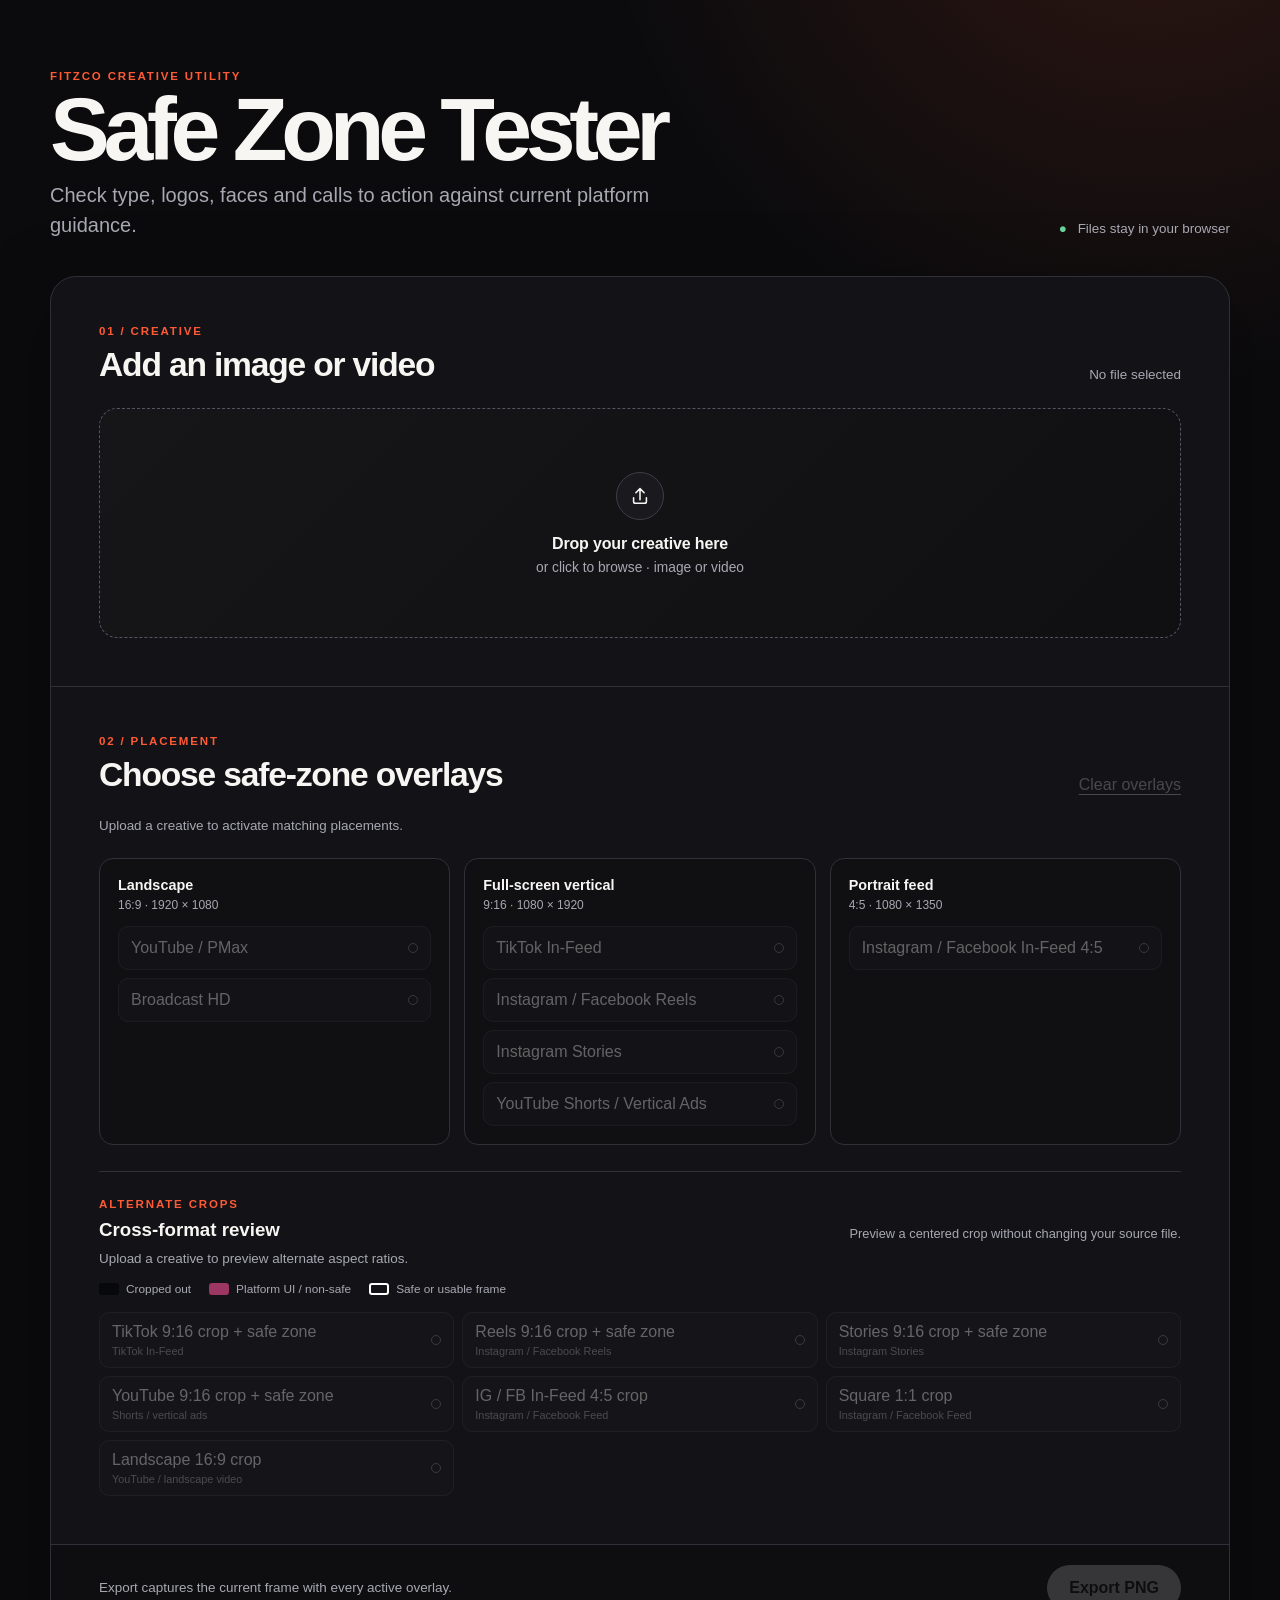
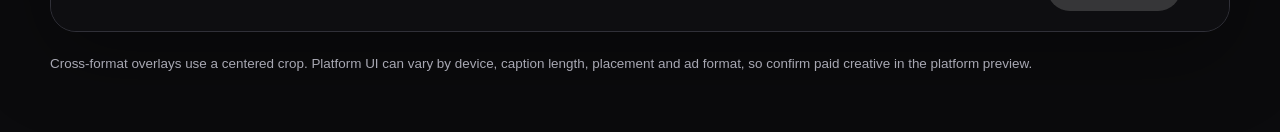
==== commit 1b68aaa9: "Add cross-format crop and safe-zone previews" ====
--- a/index.html
+++ b/index.html
@@ -68,6 +68,25 @@
         Upload a creative to activate matching placements.
       </p>
       <div id="placement-groups" class="placement-groups"></div>
+
+      <section class="cross-format-review" aria-labelledby="cross-format-heading">
+        <div class="cross-format-heading-row">
+          <div>
+            <p class="step-label">Alternate crops</p>
+            <h3 id="cross-format-heading">Cross-format review</h3>
+          </div>
+          <p>Preview a centered crop without changing your source file.</p>
+        </div>
+        <p id="cross-format-status" class="placement-status" aria-live="polite">
+          Upload a creative to preview alternate aspect ratios.
+        </p>
+        <div class="overlay-legend" aria-label="Overlay legend">
+          <span><i class="legend-swatch cropped-swatch" aria-hidden="true"></i>Cropped out</span>
+          <span><i class="legend-swatch exclusion-swatch" aria-hidden="true"></i>Platform UI / non-safe</span>
+          <span><i class="legend-swatch safe-swatch" aria-hidden="true"></i>Safe or usable frame</span>
+        </div>
+        <div id="cross-format-controls" class="cross-format-controls"></div>
+      </section>
     </section>
 
     <section id="guidance-panel" class="guidance-panel" aria-labelledby="guidance-heading" hidden>
@@ -88,7 +107,7 @@
   </main>
 
   <footer>
-    <p>Platform UI can vary by device, caption length, placement and ad format. For paid placements, confirm the final creative in the platform preview.</p>
+    <p>Cross-format overlays use a centered crop. Platform UI can vary by device, caption length, placement and ad format, so confirm paid creative in the platform preview.</p>
   </footer>
 
   <script src="app.js"></script>
--- a/styles.css
+++ b/styles.css
@@ -286,6 +286,66 @@
   font-size: 0.75rem;
 }
 
+.cross-format-review {
+  margin-top: 26px;
+  padding-top: 26px;
+  border-top: 1px solid var(--line);
+}
+
+.cross-format-heading-row {
+  display: flex;
+  align-items: flex-end;
+  justify-content: space-between;
+  gap: 24px;
+  margin-bottom: 10px;
+}
+
+.cross-format-heading-row h3 { margin-bottom: 0; }
+
+.cross-format-heading-row > p {
+  max-width: 420px;
+  margin-bottom: 0;
+  color: var(--muted);
+  font-size: 0.8rem;
+  text-align: right;
+}
+
+.cross-format-controls {
+  display: grid;
+  grid-template-columns: repeat(3, minmax(0, 1fr));
+  gap: 8px;
+}
+
+.overlay-legend {
+  display: flex;
+  flex-wrap: wrap;
+  gap: 10px 18px;
+  margin: -8px 0 16px;
+  color: var(--muted);
+  font-size: 0.74rem;
+}
+
+.overlay-legend span {
+  display: inline-flex;
+  align-items: center;
+  gap: 7px;
+}
+
+.legend-swatch {
+  display: inline-block;
+  width: 20px;
+  height: 12px;
+  border-radius: 3px;
+}
+
+.cropped-swatch { background: rgba(6, 7, 10, 0.88); }
+.exclusion-swatch { background: rgba(255, 79, 154, 0.58); }
+
+.safe-swatch {
+  border: 2px solid #fff;
+  background: transparent;
+}
+
 .placement-button-list {
   display: grid;
   gap: 8px;
@@ -314,6 +374,14 @@
   content: "";
 }
 
+.crop-btn small {
+  display: block;
+  margin-top: 4px;
+  color: var(--muted);
+  font-size: 0.68rem;
+  font-weight: 500;
+}
+
 .overlay-btn:hover:not(:disabled) { border-color: #686874; }
 
 .overlay-btn.active {
@@ -461,6 +529,7 @@
   .privacy-note { margin-top: 22px; }
   .placement-groups { grid-template-columns: 1fr; }
   .guidance-list { grid-template-columns: 1fr; }
+  .cross-format-controls { grid-template-columns: repeat(2, minmax(0, 1fr)); }
 }
 
 @media (max-width: 560px) {
@@ -472,12 +541,15 @@
   h1 { font-size: clamp(2.8rem, 17vw, 4.2rem); }
 
   .section-heading,
+  .cross-format-heading-row,
   .action-bar {
     align-items: flex-start;
     flex-direction: column;
   }
 
   .asset-meta { text-align: left; }
+  .cross-format-heading-row > p { text-align: left; }
+  .cross-format-controls { grid-template-columns: 1fr; }
   .drop-zone { min-height: 190px; }
   .action-bar .primary-button { width: 100%; }
 }
